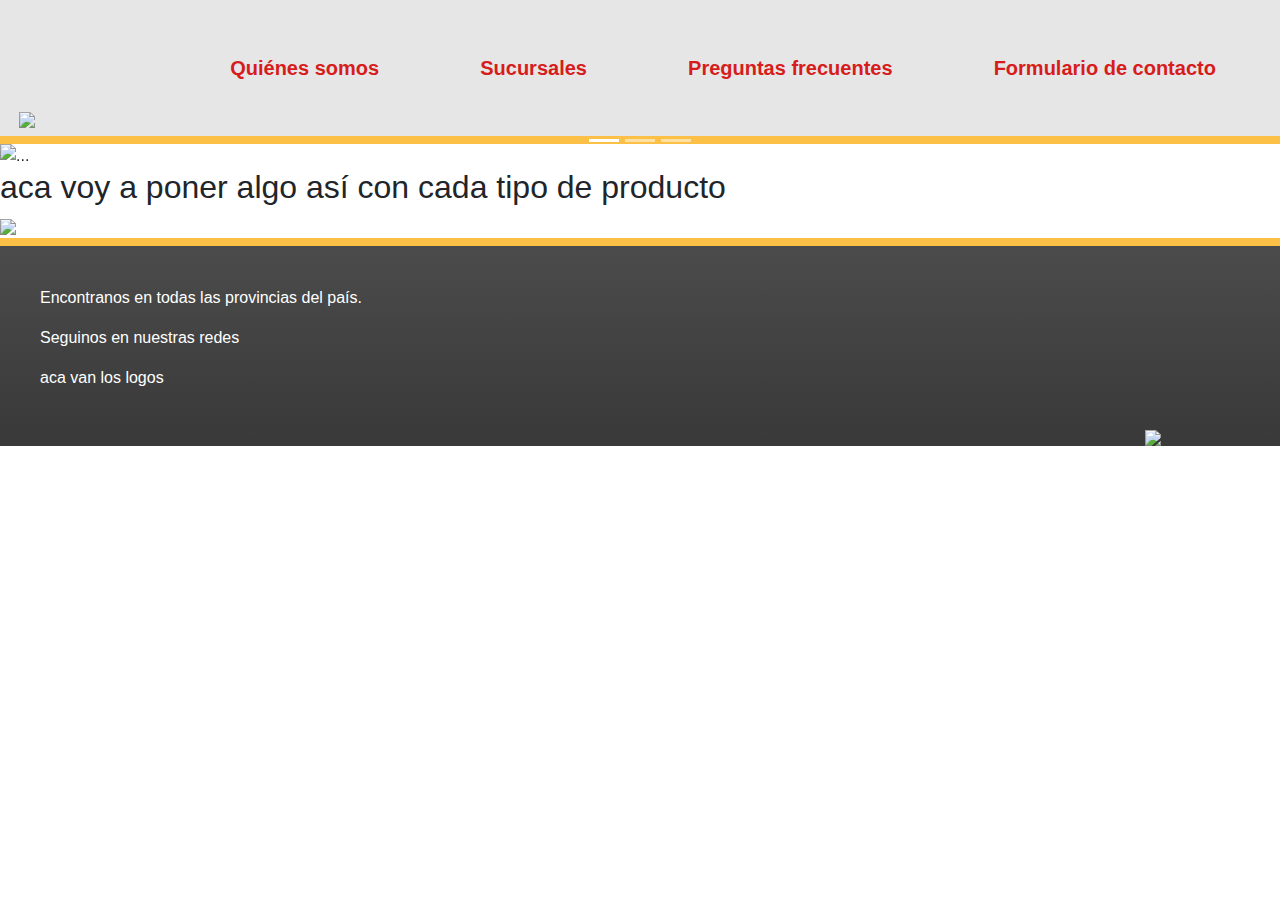
==== index.html @ 27a29017 "creando el proyecto" ====
<!-- comentarios alt + shift + a -->
<!-- para escribir el esqueleto de html: ! y TAB -->
<!DOCTYPE html>
<html lang="en">
<head>
    <meta charset="UTF-8">
    <meta name="viewport" content="width=device-width, initial-scale=1.0">
    
    <!-- conectamos con el css -->
    <link rel="stylesheet" href="./css/index.css">

    <title> PseudoEasy </title>

    <!-- es para el carrusel de imagenes -->
    <link rel="stylesheet" href="https://maxcdn.bootstrapcdn.com/bootstrap/4.5.2/css/bootstrap.min.css">
    <script src="https://ajax.googleapis.com/ajax/libs/jquery/3.5.1/jquery.min.js"></script>
    <script src="https://cdnjs.cloudflare.com/ajax/libs/popper.js/1.16.0/umd/popper.min.js"></script>
    <script src="https://maxcdn.bootstrapcdn.com/bootstrap/4.5.2/js/bootstrap.min.js"></script>


</head>
<body>
    <header>
        <nav> <!-- bloque que contiene el menu -->
            <ul> 
                <img src="/proyecto-html-css/assets/images/1200px-Easy-Logo.svg.png" width="120px">
                <li class="barraNavegacion">
                    <a class="barra" href="pages/quienes_somos.html">Quiénes somos</a>
                </li>
                <li class="barraNavegacion">
                    <a class="barra" href="pages/sucursales.html">Sucursales</a>
                </li>
                <li class="barraNavegacion">
                    <a class="barra" href="pages/preguntasfrecuentes.html">Preguntas frecuentes</a>
                </li>
                <li class="barraNavegacion">
                    <a class="barra" href="pages/formulario.html">Formulario de contacto</a>
                </li>
            </ul>
        </nav>
    </header>

    <main> <!-- cuerpo principal -->

        <!-- carrusel hecho con boostrap -->
        <div id="carrusel" class="carousel slide" data-ride="carousel">
            <ol class="carousel-indicators">
              <li data-target="carrusel" data-slide-to="0" class="active"></li>
              <li data-target="carrusel" data-slide-to="1"></li>
              <li data-target="carrusel" data-slide-to="2"></li>
            </ol>
            <div class="carousel-inner">
              <div class="carousel-item active">
                <img src="/proyecto-html-css/assets/images/img1.webp" class="d-block w-100" alt="...">
              </div>
              <div class="carousel-item">
                <img src="/proyecto-html-css/assets/images/img2.webp" class="d-block w-100" alt="...">
              </div>
              <div class="carousel-item">
                <img src="/proyecto-html-css/assets/images/img3.webp" class="d-block w-100" alt="...">
              </div>
            </div>
            <a class="carousel-control-prev" href="#carrusel" role="button" data-slide="prev">
              <span class="carousel-control-prev-icon" aria-hidden="true"></span>
              <span class="sr-only">Previous</span>
            </a>
            <a class="carousel-control-next" href="#carrusel" role="button" data-slide="next">
              <span class="carousel-control-next-icon" aria-hidden="true"></span>
              <span class="sr-only">Next</span>
            </a>
          </div>
          <script src="https://ajax.googleapis.com/ajax/libs/jquery/3.5.1/jquery.min.js"></script>
          <script src="https://cdnjs.cloudflare.com/ajax/libs/popper.js/1.16.0/umd/popper.min.js"></script>
          <script src="https://maxcdn.bootstrapcdn.com/bootstrap/4.5.2/js/bootstrap.min.js"></script>

        
        <!-- imagenes de los diferentes tipos de productos -->

        <h2> aca voy a poner algo así con cada tipo de producto </h2>
        <img src="/Screenshot 2023-12-04 182615.png" width="1000px">


    </main>


    <!-- pie de pagina -->
    <footer> 
        <p>Encontranos en todas las provincias del país.</p>
        <p>Seguinos en nuestras redes</p>
        <p> aca van los logos </p>
        <img class="logoFooter" src="/proyecto-html-css/assets/images/1200px-Easy-Logo.svg.png" width="100px">
                
    </footer>
    
</body>
</html>
---- css/index.css ----
/* CABECERA - MENU */
ul{
    background-color: rgb(230, 230, 230);
    border-bottom: solid rgb(252, 192, 70) 8px;
    display: flex;
    padding: 8px;  /*ancho del fondo*/
    margin: 0px; /*para que se pegue a los bordes de la pantalla*/
    justify-content: space-evenly;
    font-family: 'Segoe UI', Tahoma, Geneva, Verdana, sans-serif;
    font-size: 20px;
    font-weight: bold;
}

li.barraNavegacion{
    list-style: none;
    padding: 45px;
   
}

a.barra{
    text-decoration: none;
    color: rgb(215, 28, 28);
    padding: 0px;

}

a.barra:hover{
    color:rgb(77, 77, 77);
    font-size: 21px;
    text-decoration: none;
}


img{
    margin-right: 35px;
    margin-top: auto;
}

header{
    margin-bottom: -16px;  /* para que se pegue la barra de navegacion con el carrusel */
}


/* CUERPO */


body{
    background-color: #FBFCFC;
    font-family: 'Segoe UI', Tahoma, Geneva, Verdana, sans-serif;

}


/* FOOTER */
footer{
    background: linear-gradient(to bottom, rgb(75, 75, 75), rgb(57, 57, 57));
    border-top: solid rgb(252, 192, 70) 8px;
    padding: 40px;
    color: white;    
    font-family: 'Segoe UI', Tahoma, Geneva, Verdana, sans-serif;
    font-size: 16px;
    position: relative;
}

img.logoFooter{
    position: absolute;
    right: 0;
    bottom: 0;
}
    
p{
    color: white;    
    font-family: 'Segoe UI', Tahoma, Geneva, Verdana, sans-serif;
    font-size: 16px;
}
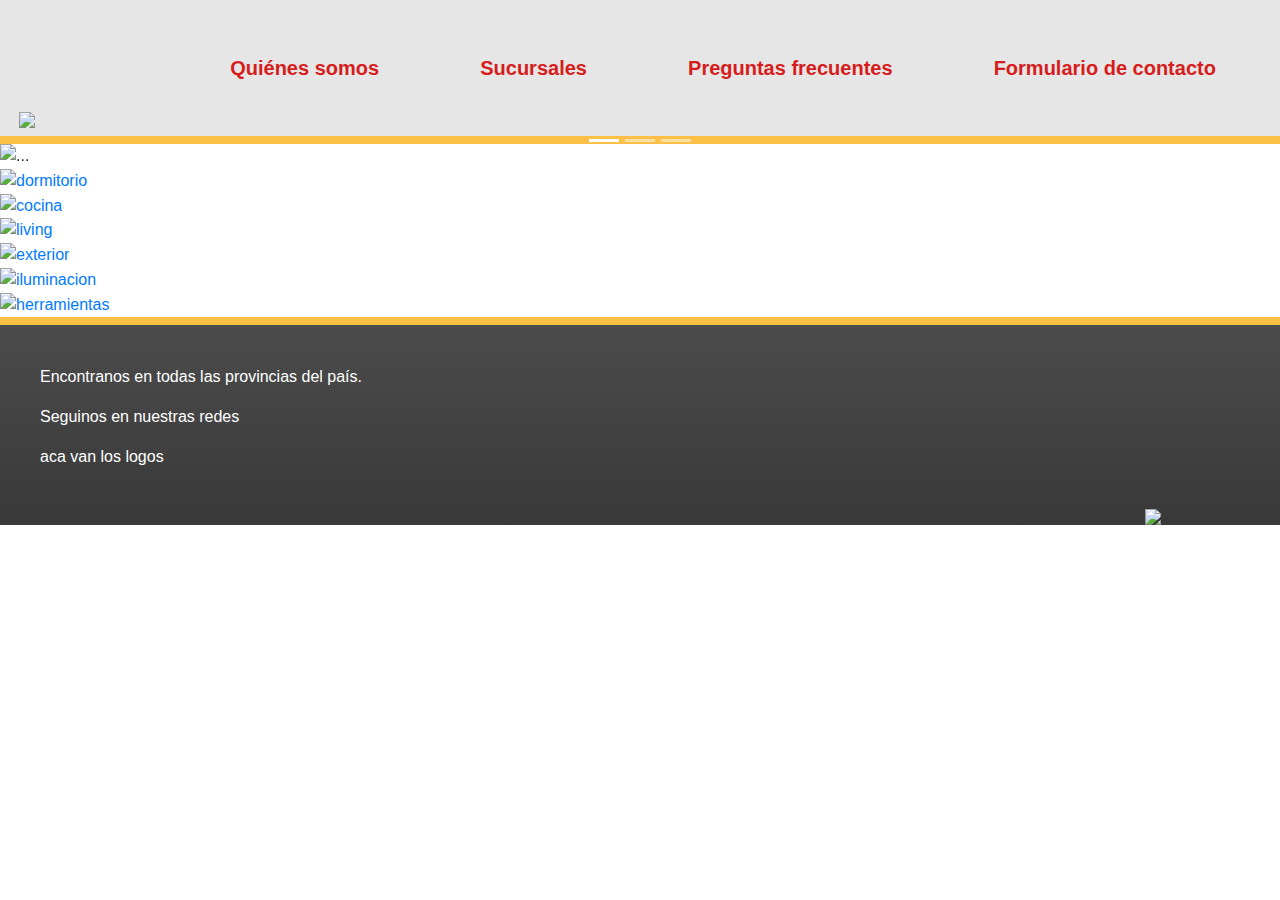
==== commit 552f7de0: "todo listo" ====
--- a/index.html
+++ b/index.html
@@ -75,13 +75,46 @@
 
         
         <!-- imagenes de los diferentes tipos de productos -->
+        <section class="padre">
+          <div class="contenedor-imagen">
+            <a href="/proyecto-html-css/pages/dormitorio.html" class="fotos-productos">
+              <img src="/proyecto-html-css/assets/images/1.png" alt="dormitorio" width="360">
+            </a>
+          </div>
 
-        <h2> aca voy a poner algo así con cada tipo de producto </h2>
-        <img src="/Screenshot 2023-12-04 182615.png" width="1000px">
+          <div class="contenedor-imagen">
+            <a href="/proyecto-html-css/pages/cocina.html" class="fotos-productos">
+              <img src="/proyecto-html-css/assets/images/2.png" alt="cocina" width="360">
+            </a>
+          </div>
 
+          <div class="contenedor-imagen">       
+            <a href="/proyecto-html-css/pages/living.html" class="fotos-productos">
+              <img src="/proyecto-html-css/assets/images/3.png" alt="living" width="360">
+            </a>
+          </div>
+
+          <div class="contenedor-imagen">
+            <a href="/proyecto-html-css/pages/exterior.html" class="fotos-productos">
+              <img src="/proyecto-html-css/assets/images/4.png" alt="exterior" width="360">
+            </a>
+          </div>
+
+          <div class="contenedor-imagen">
+            <a href="/proyecto-html-css/pages/iluminacion.html" class="fotos-productos">
+              <img src="/proyecto-html-css/assets/images/5.png" alt="iluminacion" width="360">
+            </a>
+          </div>
+          
+          <div class="contenedor-imagen">
+            <a href="/proyecto-html-css/pages/herramientas.html" class="fotos-productos">
+              <img src="/proyecto-html-css/assets/images/6.png" alt="herramientas" width="360">
+            </a>
+          </div>
+
+        </section>
 
     </main>
-
 
     <!-- pie de pagina -->
     <footer> 
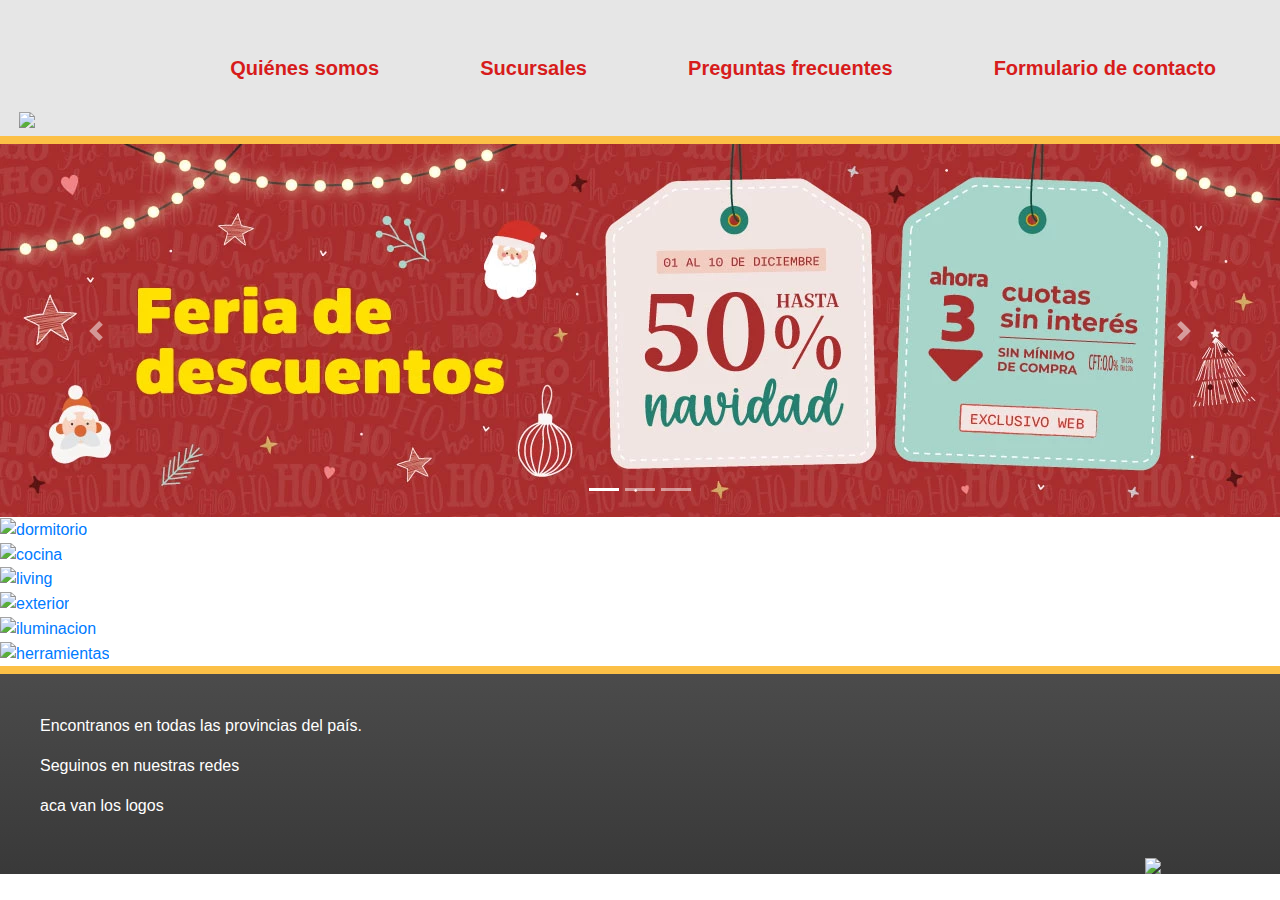
==== commit fc8c1ae5: "cambie imagen" ====
--- a/index.html
+++ b/index.html
@@ -51,7 +51,7 @@
             </ol>
             <div class="carousel-inner">
               <div class="carousel-item active">
-                <img src="/proyecto-html-css/assets/images/img1.webp" class="d-block w-100" alt="...">
+                <img src="./assets/images/img1.webp" class="d-block w-100" alt="...">
               </div>
               <div class="carousel-item">
                 <img src="/proyecto-html-css/assets/images/img2.webp" class="d-block w-100" alt="...">
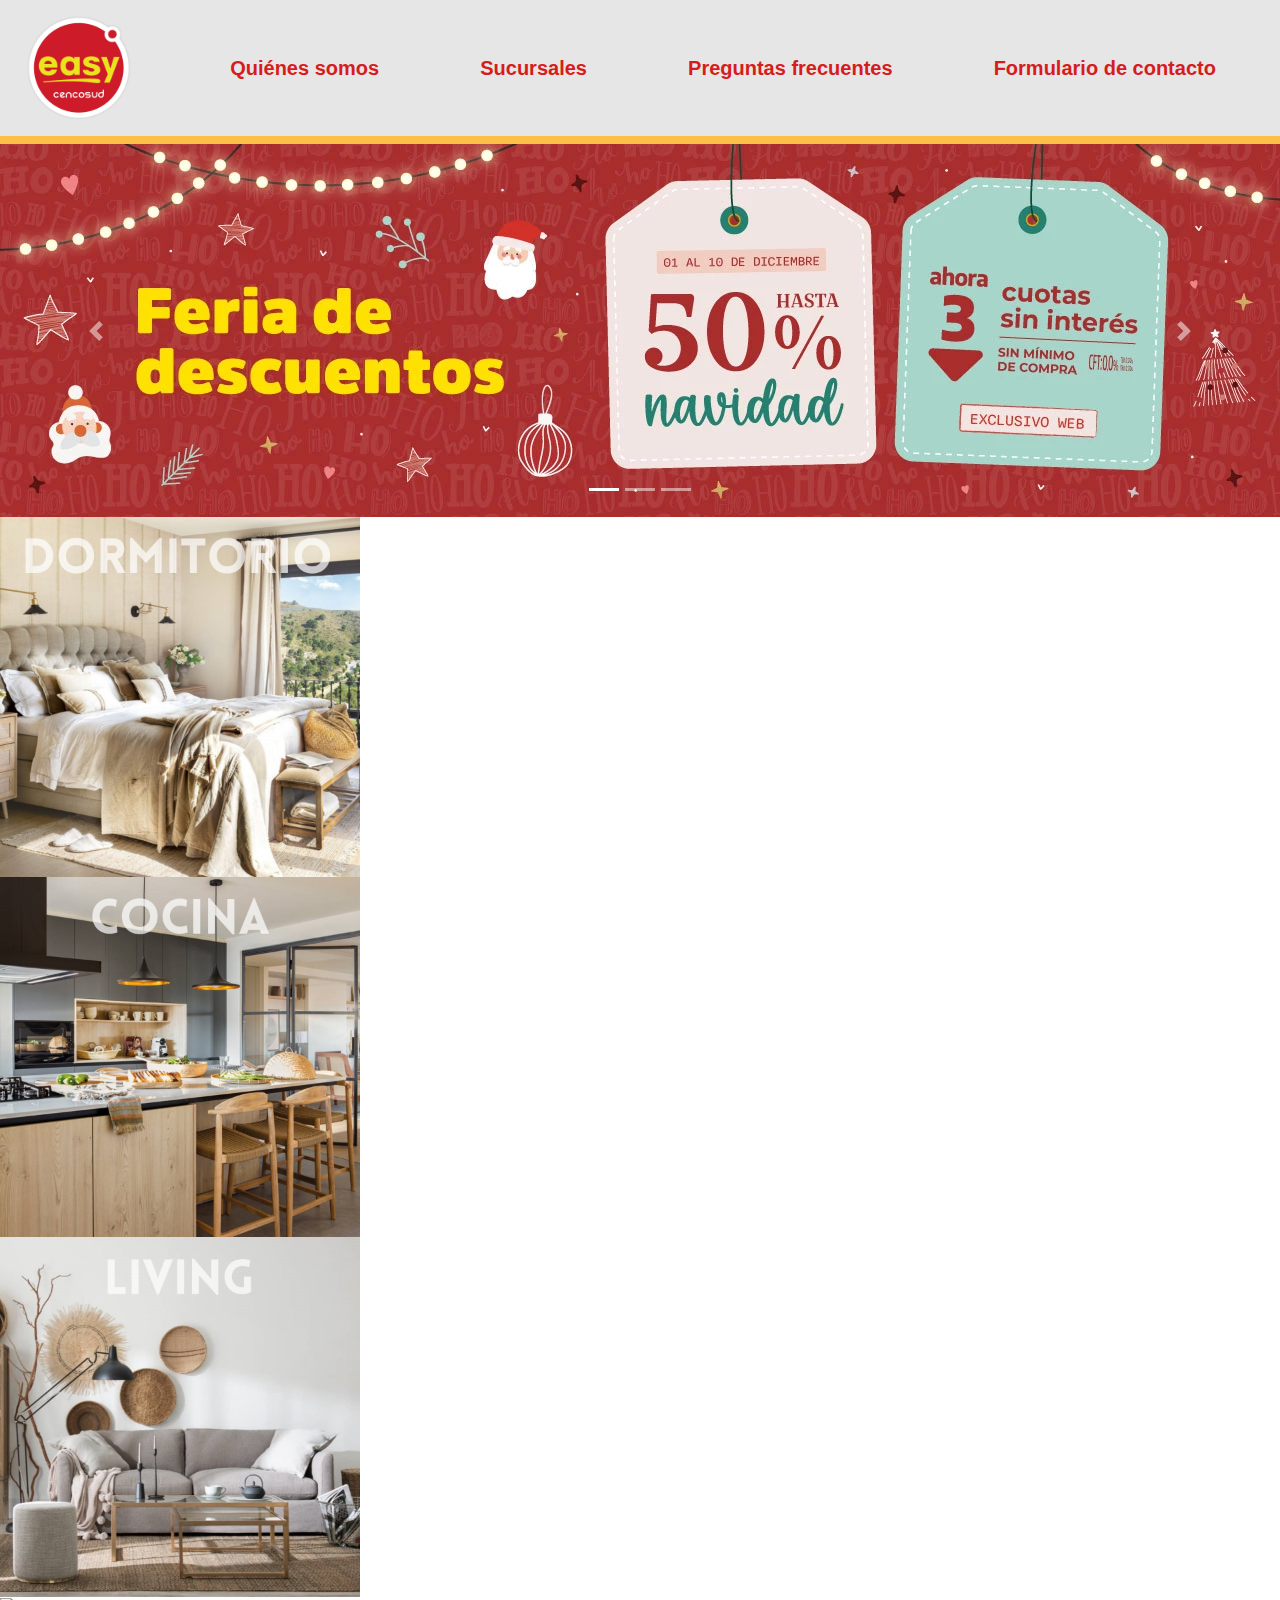
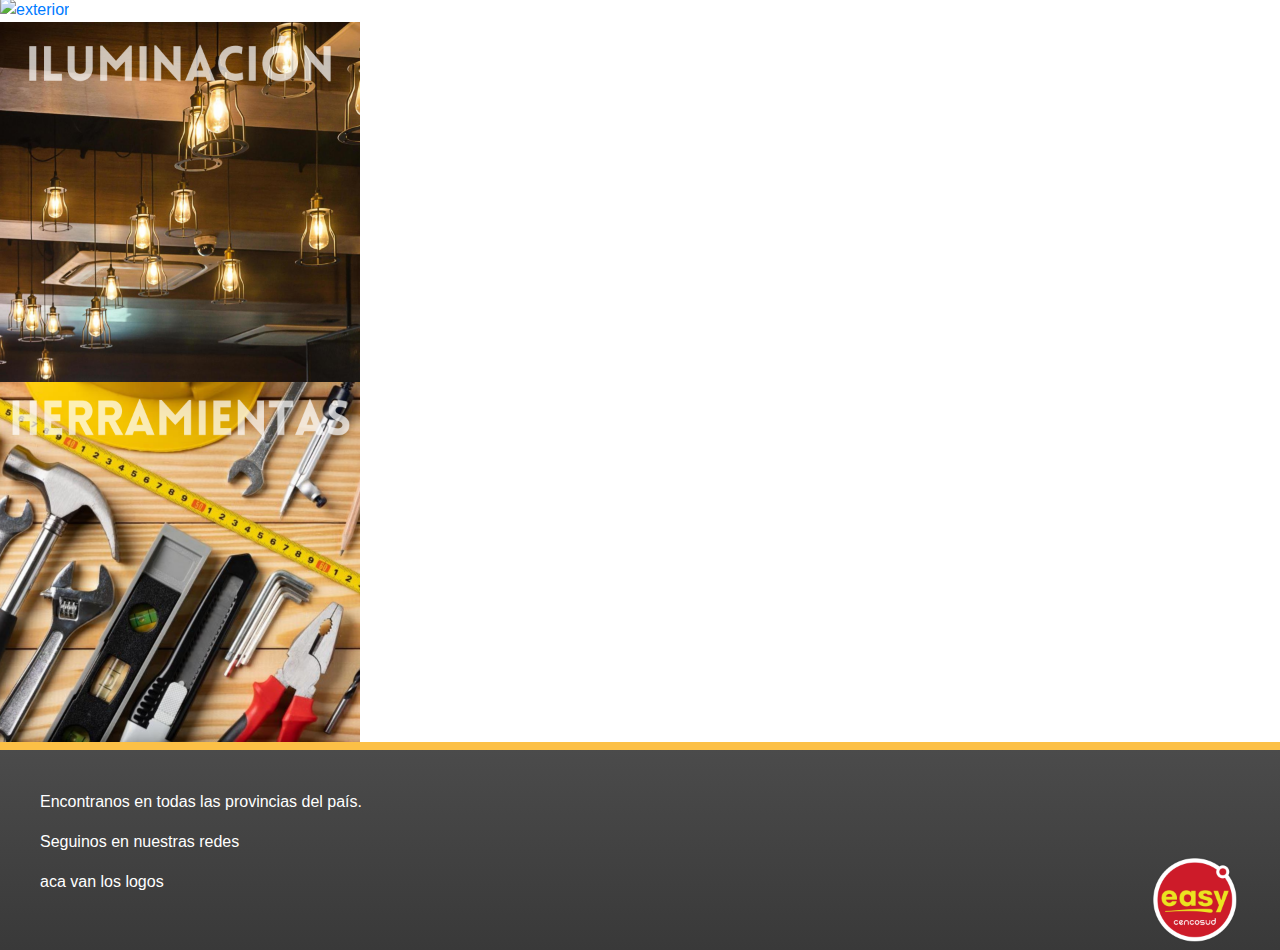
==== commit 876de392: "tiene q andar" ====
--- a/index.html
+++ b/index.html
@@ -23,7 +23,7 @@
     <header>
         <nav> <!-- bloque que contiene el menu -->
             <ul> 
-                <img src="/proyecto-html-css/assets/images/1200px-Easy-Logo.svg.png" width="120px">
+                <img src="./assets/images/1200px-Easy-Logo.svg.png" width="120px">
                 <li class="barraNavegacion">
                     <a class="barra" href="pages/quienes_somos.html">Quiénes somos</a>
                 </li>
@@ -54,10 +54,10 @@
                 <img src="./assets/images/img1.webp" class="d-block w-100" alt="...">
               </div>
               <div class="carousel-item">
-                <img src="/proyecto-html-css/assets/images/img2.webp" class="d-block w-100" alt="...">
+                <img src="./assets/images/img2.webp" class="d-block w-100" alt="...">
               </div>
               <div class="carousel-item">
-                <img src="/proyecto-html-css/assets/images/img3.webp" class="d-block w-100" alt="...">
+                <img src="./assets/images/img3.webp" class="d-block w-100" alt="...">
               </div>
             </div>
             <a class="carousel-control-prev" href="#carrusel" role="button" data-slide="prev">
@@ -77,38 +77,38 @@
         <!-- imagenes de los diferentes tipos de productos -->
         <section class="padre">
           <div class="contenedor-imagen">
-            <a href="/proyecto-html-css/pages/dormitorio.html" class="fotos-productos">
-              <img src="/proyecto-html-css/assets/images/1.png" alt="dormitorio" width="360">
+            <a href="pages/dormitorio.html" class="fotos-productos">
+              <img src="./assets/images/1.png" alt="dormitorio" width="360">
             </a>
           </div>
 
           <div class="contenedor-imagen">
-            <a href="/proyecto-html-css/pages/cocina.html" class="fotos-productos">
-              <img src="/proyecto-html-css/assets/images/2.png" alt="cocina" width="360">
+            <a href="pages/cocina.html" class="fotos-productos">
+              <img src="./assets/images/2.png" alt="cocina" width="360">
             </a>
           </div>
 
           <div class="contenedor-imagen">       
-            <a href="/proyecto-html-css/pages/living.html" class="fotos-productos">
-              <img src="/proyecto-html-css/assets/images/3.png" alt="living" width="360">
+            <a href="pages/living.html" class="fotos-productos">
+              <img src="./assets/images/3.png" alt="living" width="360">
             </a>
           </div>
 
           <div class="contenedor-imagen">
-            <a href="/proyecto-html-css/pages/exterior.html" class="fotos-productos">
-              <img src="/proyecto-html-css/assets/images/4.png" alt="exterior" width="360">
+            <a href="pages/exterior.html" class="fotos-productos">
+              <img src=".assets/images/4.png" alt="exterior" width="360">
             </a>
           </div>
 
           <div class="contenedor-imagen">
-            <a href="/proyecto-html-css/pages/iluminacion.html" class="fotos-productos">
-              <img src="/proyecto-html-css/assets/images/5.png" alt="iluminacion" width="360">
+            <a href="pages/iluminacion.html" class="fotos-productos">
+              <img src="./assets/images/5.png" alt="iluminacion" width="360">
             </a>
           </div>
           
           <div class="contenedor-imagen">
-            <a href="/proyecto-html-css/pages/herramientas.html" class="fotos-productos">
-              <img src="/proyecto-html-css/assets/images/6.png" alt="herramientas" width="360">
+            <a href="pages/herramientas.html" class="fotos-productos">
+              <img src="./assets/images/6.png" alt="herramientas" width="360">
             </a>
           </div>
 
@@ -121,7 +121,7 @@
         <p>Encontranos en todas las provincias del país.</p>
         <p>Seguinos en nuestras redes</p>
         <p> aca van los logos </p>
-        <img class="logoFooter" src="/proyecto-html-css/assets/images/1200px-Easy-Logo.svg.png" width="100px">
+        <img class="logoFooter" src="./assets/images/1200px-Easy-Logo.svg.png" width="100px">
                 
     </footer>
     
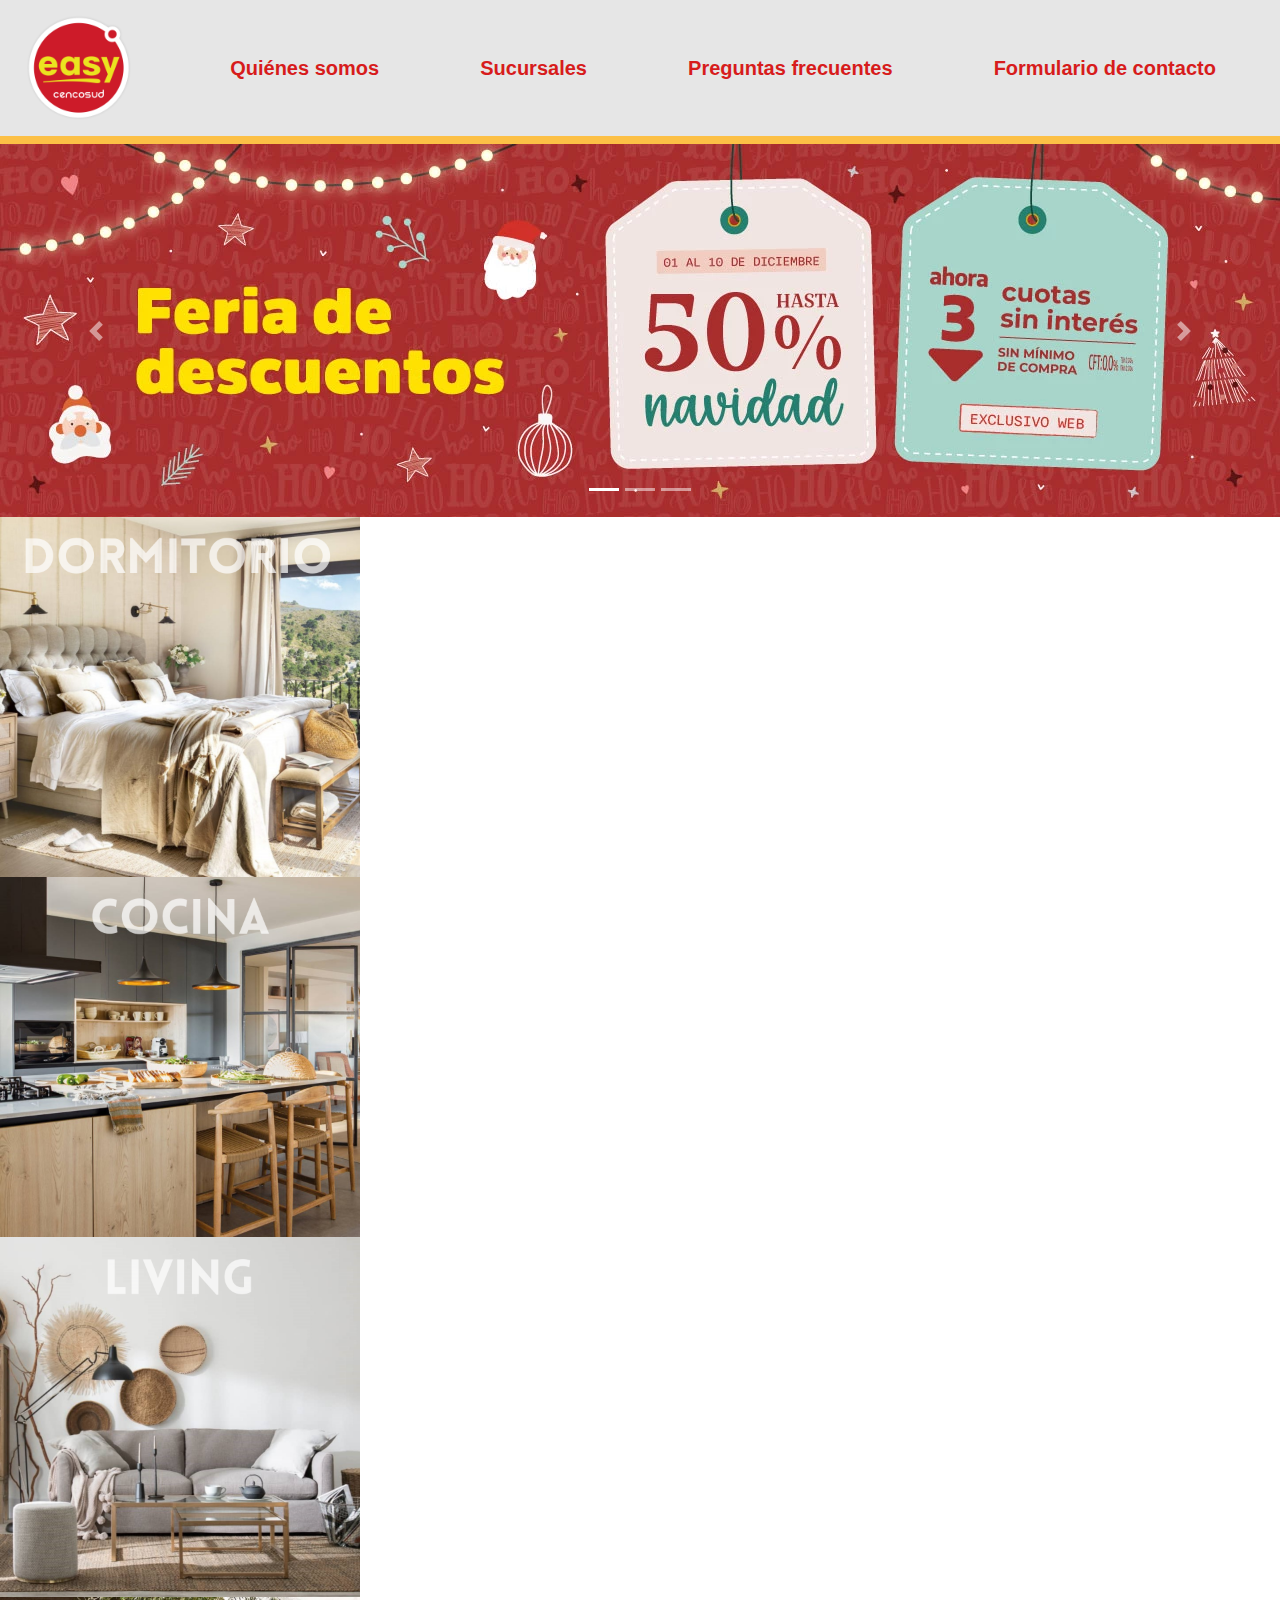
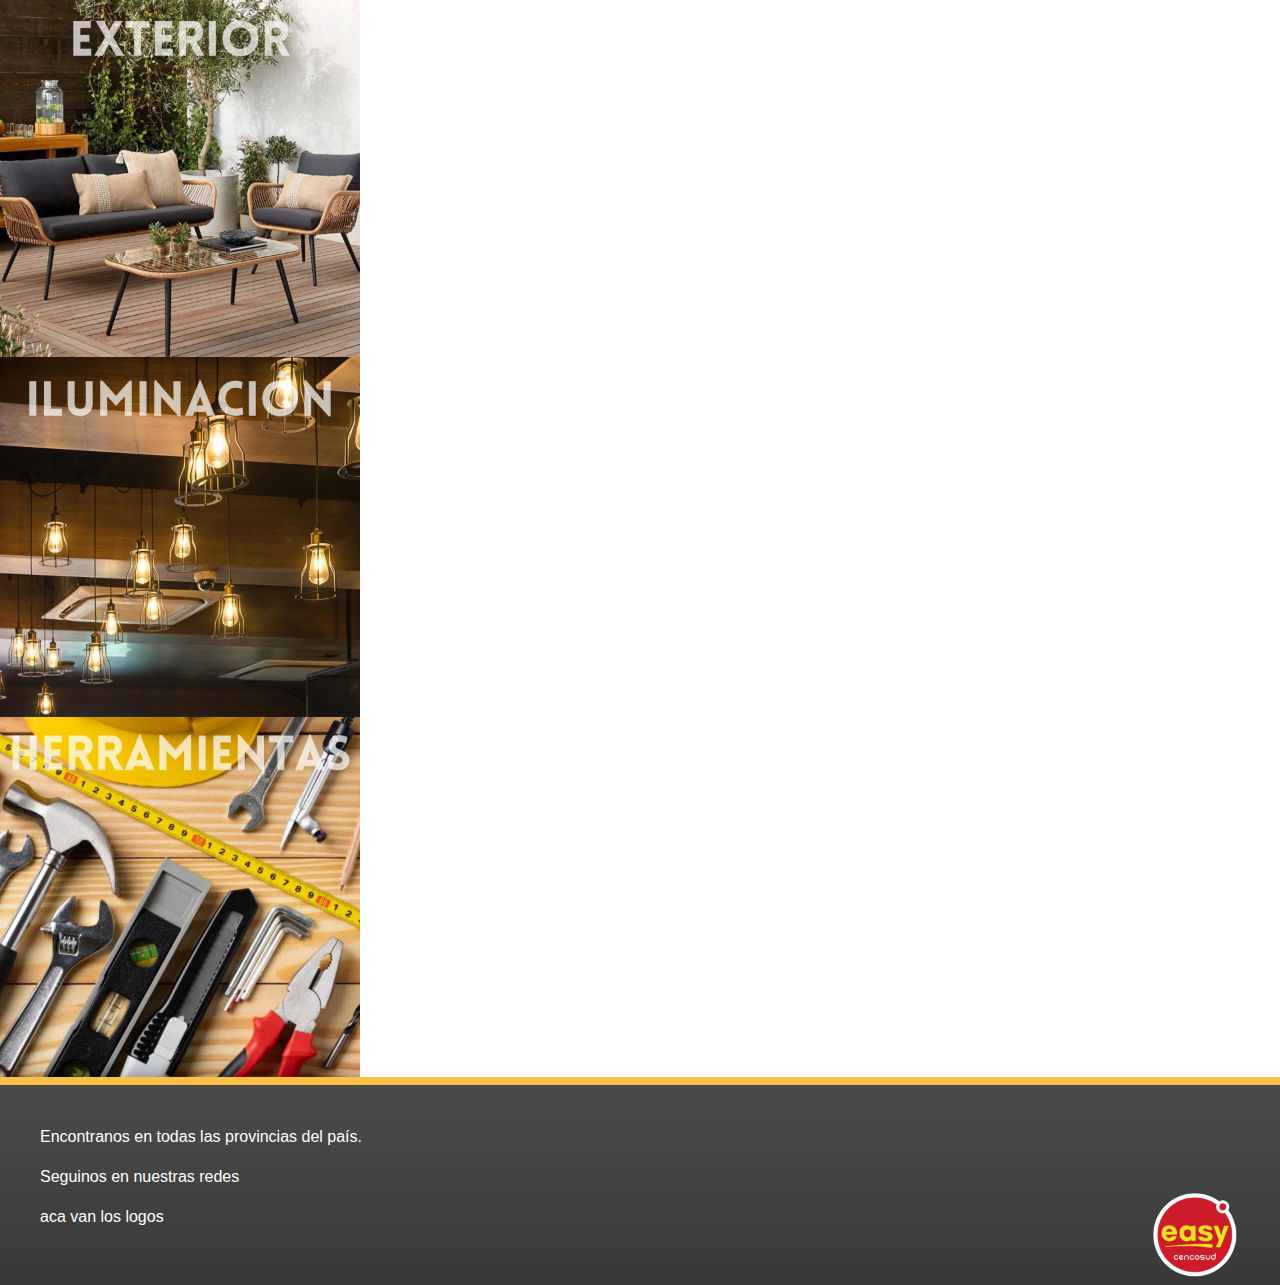
==== commit 207fdffe: "ahora si" ====
--- a/index.html
+++ b/index.html
@@ -96,7 +96,7 @@
 
           <div class="contenedor-imagen">
             <a href="pages/exterior.html" class="fotos-productos">
-              <img src=".assets/images/4.png" alt="exterior" width="360">
+              <img src="./assets/images/4.png" alt="exterior" width="360">
             </a>
           </div>
 
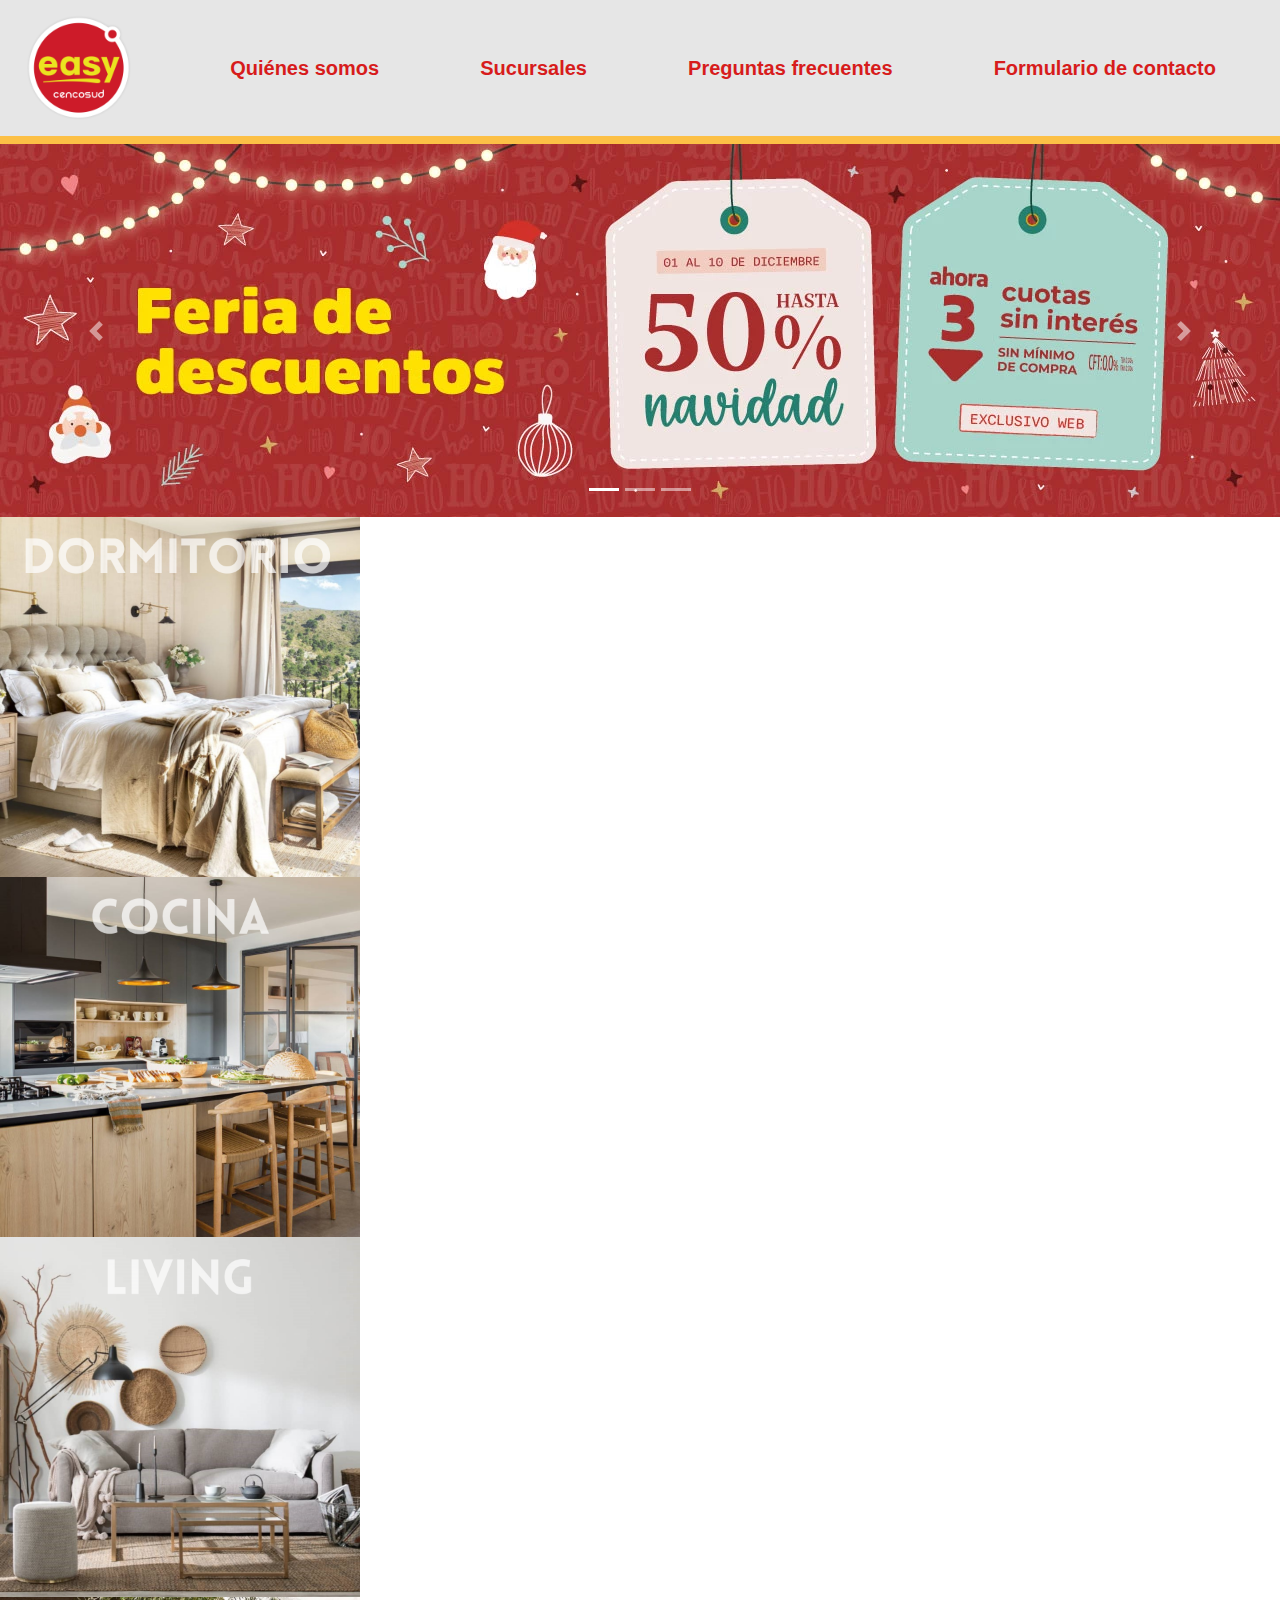
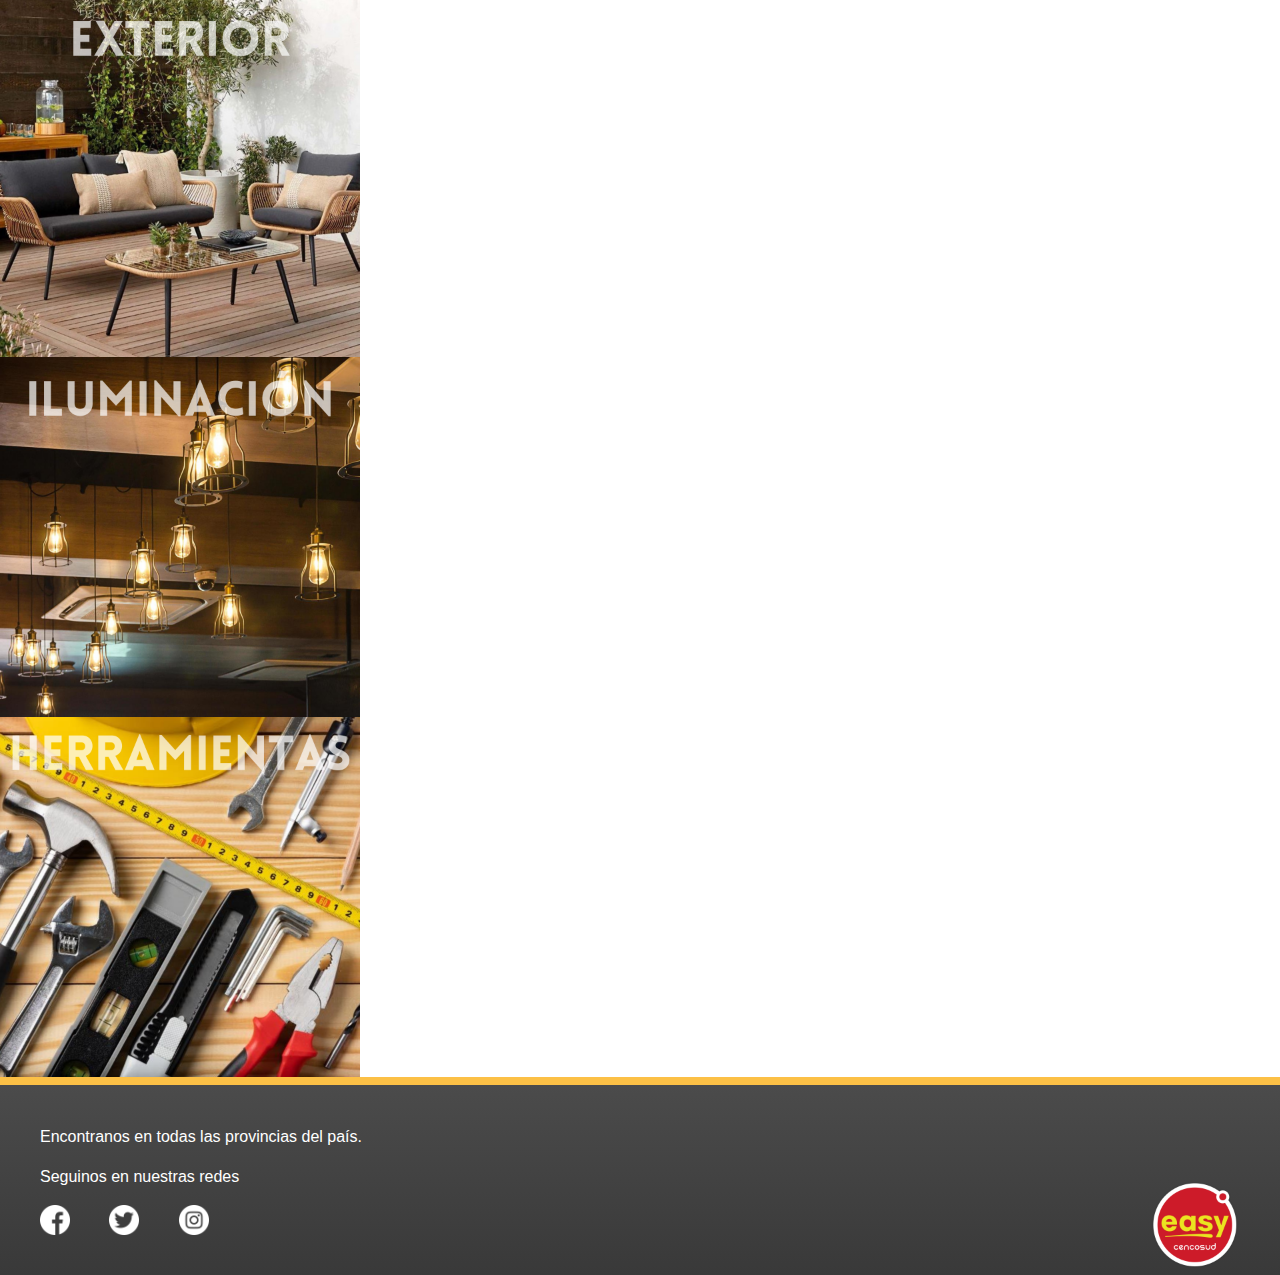
==== commit e1b818b6: "formulario y logos agregados" ====
--- a/index.html
+++ b/index.html
@@ -120,7 +120,13 @@
     <footer> 
         <p>Encontranos en todas las provincias del país.</p>
         <p>Seguinos en nuestras redes</p>
-        <p> aca van los logos </p>
+        <div class="redes-sociales">
+          <a href="https://www.facebook.com/easyargentina" target="_blank" title="Facebook"><img src="./assets/images/facebook.png" width="30px"></a>
+          <a href="https://twitter.com/easyargentina" target="_blank" title="Twitter"><img src="./assets/images/twitter.png" width="30px"></a>
+          <a href="https://www.instagram.com/easyargentina" target="_blank" title="Instagram"><img src="./assets/images/instagram.png" width="30px"></a>
+          <!-- Agrega más enlaces e iconos según sea necesario -->
+      </div>
+
         <img class="logoFooter" src="./assets/images/1200px-Easy-Logo.svg.png" width="100px">
                 
     </footer>
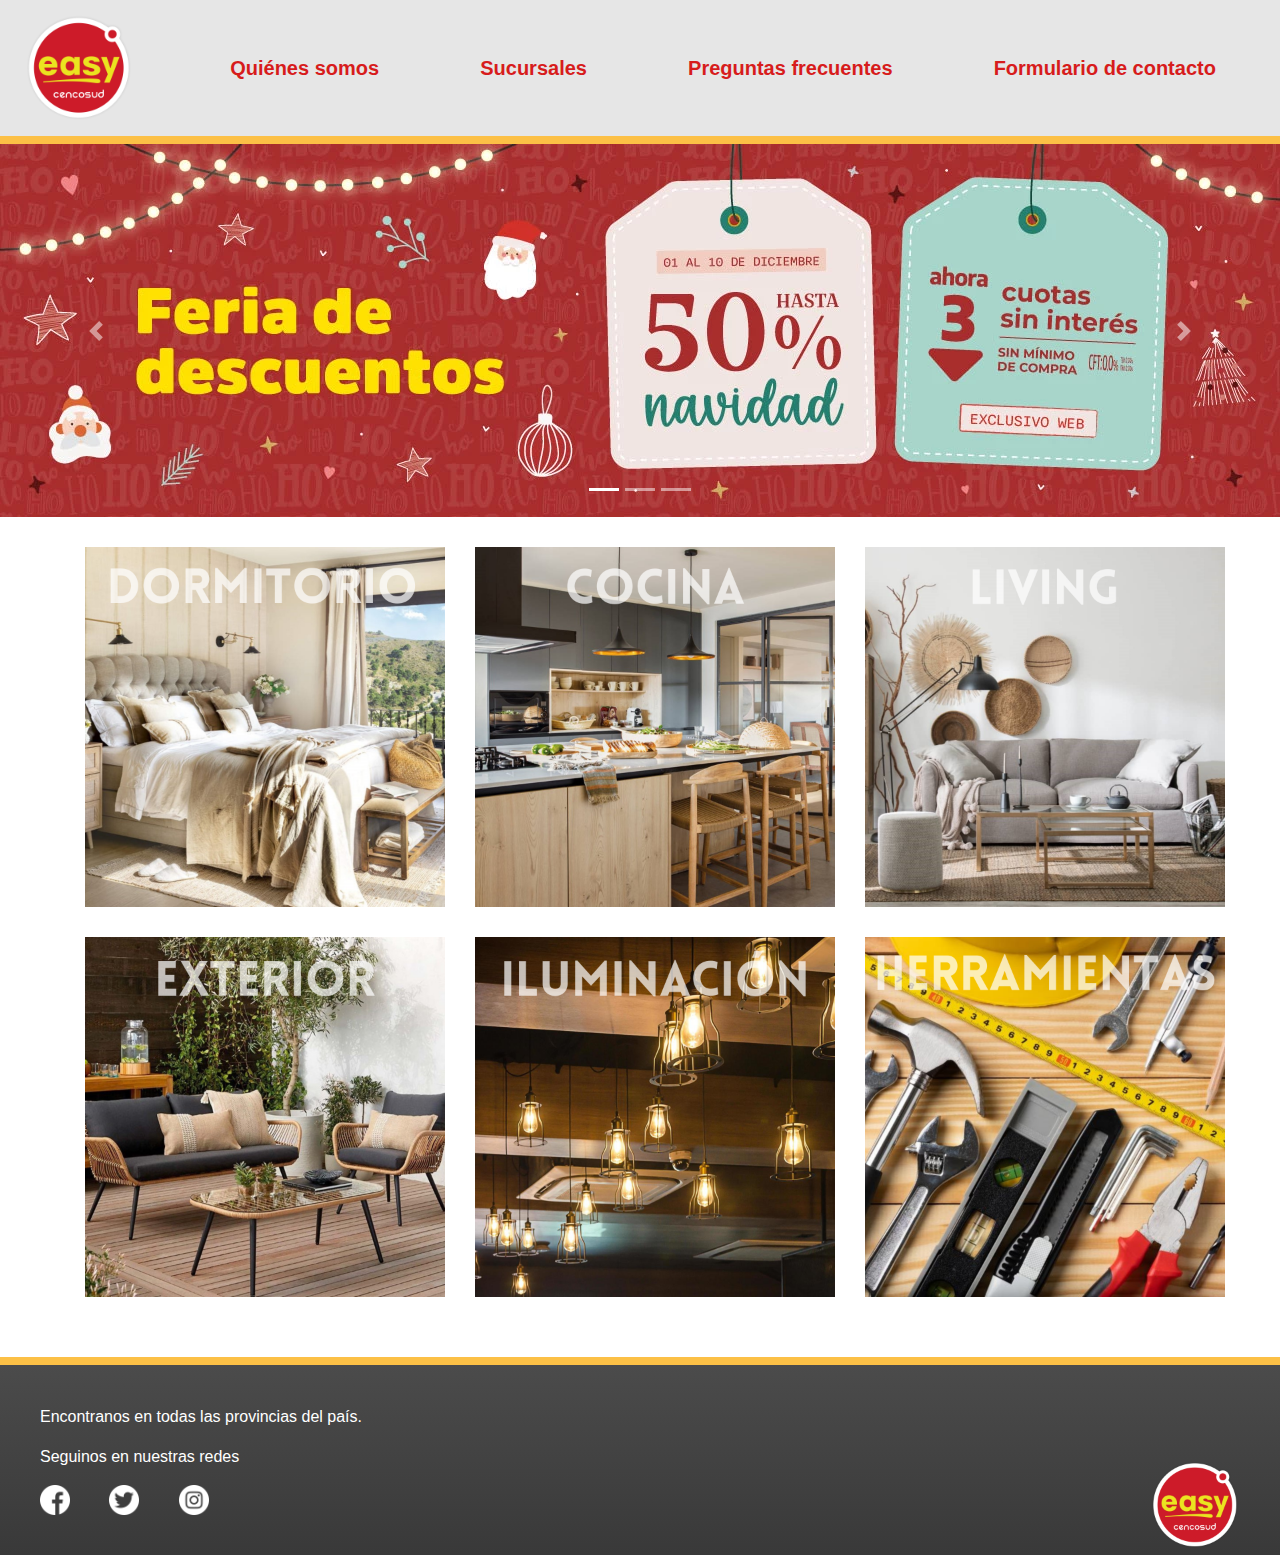
==== commit 8dfe766b: "terminado" ====
--- a/index.html
+++ b/index.html
@@ -124,8 +124,7 @@
           <a href="https://www.facebook.com/easyargentina" target="_blank" title="Facebook"><img src="./assets/images/facebook.png" width="30px"></a>
           <a href="https://twitter.com/easyargentina" target="_blank" title="Twitter"><img src="./assets/images/twitter.png" width="30px"></a>
           <a href="https://www.instagram.com/easyargentina" target="_blank" title="Instagram"><img src="./assets/images/instagram.png" width="30px"></a>
-          <!-- Agrega más enlaces e iconos según sea necesario -->
-      </div>
+        </div>
 
         <img class="logoFooter" src="./assets/images/1200px-Easy-Logo.svg.png" width="100px">
                 
--- a/css/index.css
+++ b/css/index.css
@@ -4,7 +4,7 @@
     border-bottom: solid rgb(252, 192, 70) 8px;
     display: flex;
     padding: 8px;  /*ancho del fondo*/
-    margin: 0px; /*para que se pegue a los bordes de la pantalla*/
+    margin: 0px; /*para que se pegue a los bordes de la pantalla*/ 
     justify-content: space-evenly;
     font-family: 'Segoe UI', Tahoma, Geneva, Verdana, sans-serif;
     font-size: 20px;
@@ -43,11 +43,39 @@
 
 /* CUERPO */
 
-
 body{
     background-color: #FBFCFC;
     font-family: 'Segoe UI', Tahoma, Geneva, Verdana, sans-serif;
 
+}
+
+.padre{
+    display: flex;
+    flex-direction: row;
+    flex-wrap: wrap;
+    justify-content: center;
+}
+
+.contenedor-imagen{
+    display: flex;
+    /*width: fit-content;  Ajusta el ancho al contenido */
+    /*height: fit-content;  Ajusta la altura al contenido */
+    /*overflow: hidden;  Oculta cualquier desbordamiento */
+    width: 360px;
+    margin-left: 30px;
+    margin-top: 30px;
+}
+
+.fotos-productos{
+    display: block;
+    max-width: 100%; /* Para asegurar que la imagen no se extienda más allá de su tamaño original */
+    /*height: auto;  Para mantener la proporción original de la imagen */
+
+}
+
+.fotos-productos:hover{
+    transform: scale(1.1); /* Aumenta el tamaño al 110% */
+    box-shadow: 0 0 10px rgba(0, 0, 0, 0.3);
 }
 
 
@@ -56,6 +84,7 @@
     background: linear-gradient(to bottom, rgb(75, 75, 75), rgb(57, 57, 57));
     border-top: solid rgb(252, 192, 70) 8px;
     padding: 40px;
+    margin-top: 60px;
     color: white;    
     font-family: 'Segoe UI', Tahoma, Geneva, Verdana, sans-serif;
     font-size: 16px;
